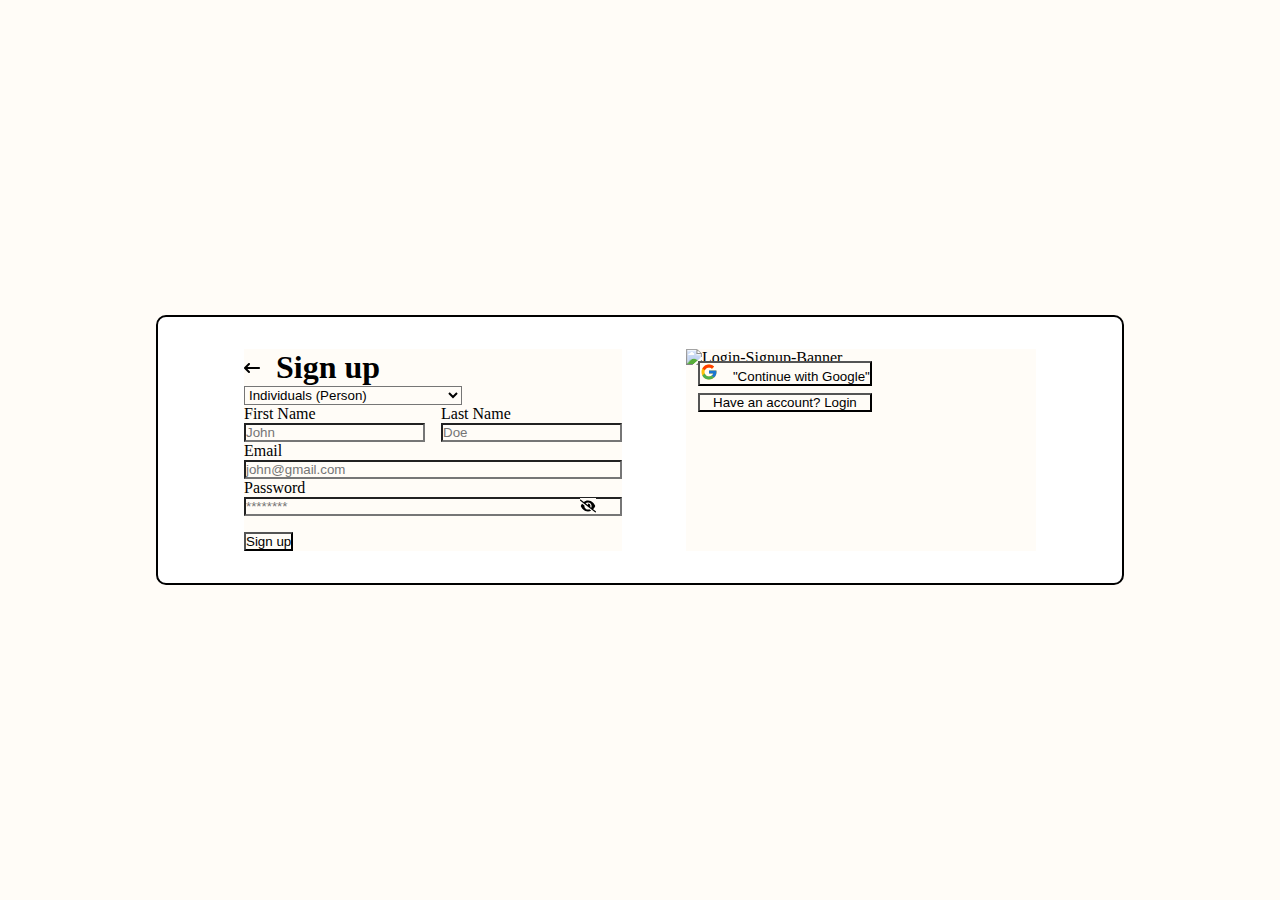
==== signUp.html @ 897768da "Message" ====
<!DOCTYPE html>
<html lang="en">
  <head>
    <meta charset="UTF-8" />
    <meta name="viewport" content="width=device-width, initial-scale=1.0" />
    <title>Ngo World | Signup</title>
    <link rel="stylesheet" href="./authStyles.css">
  </head>
  <body>
    <div id="mainDiv">
    <div id="authCard">
      <!-- left side -->
      <div>
        <!-- button and sign up -->
        <div style="display: flex; align-items: center; gap: 1rem;">
          <svg
            stroke="currentColor"
            fill="currentColor"
            stroke-width="0"
            viewBox="0 0 512 512"
            height="1em"
            width="1em"
            xmlns="http://www.w3.org/2000/svg"
          >
            <path
              d="M9.4 233.4c-12.5 12.5-12.5 32.8 0 45.3l128 128c12.5 12.5 32.8 12.5 45.3 0s12.5-32.8 0-45.3L109.3 288 480 288c17.7 0 32-14.3 32-32s-14.3-32-32-32l-370.7 0 73.4-73.4c12.5-12.5 12.5-32.8 0-45.3s-32.8-12.5-45.3 0l-128 128z"
            ></path>
          </svg>
          <h1>Sign up</h1>
        </div>

        <form action="#">
          <select name="userType" id="userType">
            <option value="Individuals">Individuals (Person)</option>
            <option value="Club">Organization (Charity/Club/NGO)</option>
          </select>

          <!-- first and last name -->
          <div style="display: flex; gap: 1rem;">
            <div class="authElement">
              <label for="FirstName">First Name</label>
              <input type="text" name="name" id="" placeholder="John" />
            </div>
            <div class="authElement">
              <label for="LastName">Last Name</label>
              <input type="text" name="name" id="" placeholder="Doe" />
            </div>
          </div>

          <div  class="authElement" style="display: none;">
            <label for="clubName">Club Name</label>
            <input type="text" name="name" id="" placeholder="Save Tigers" />
          </div>

          <div class="authElement">
            <label for="Email">Email</label>
            <input
              type="email"
              name="email"
              id=""
              placeholder="john@gmail.com"
            />
          </div>

          <div class="authElement">
            <label for="Password">Password</label>
            <input
              type="password"
              name="Password"
              id=""
              placeholder="********"
            />
            <svg style=" cursor: pointer; user-select: none; position:relative; right: -21rem; top: -1.1rem;"
              stroke="currentColor"
              fill="currentColor"
              stroke-width="0"
              viewBox="0 0 640 512"
              class="togglePassword_icon"
              height="1em"
              width="1em"
              xmlns="http://www.w3.org/2000/svg"
            >
              <path
                d="M38.8 5.1C28.4-3.1 13.3-1.2 5.1 9.2S-1.2 34.7 9.2 42.9l592 464c10.4 8.2 25.5 6.3 33.7-4.1s6.3-25.5-4.1-33.7L525.6 386.7c39.6-40.6 66.4-86.1 79.9-118.4c3.3-7.9 3.3-16.7 0-24.6c-14.9-35.7-46.2-87.7-93-131.1C465.5 68.8 400.8 32 320 32c-68.2 0-125 26.3-169.3 60.8L38.8 5.1zM223.1 149.5C248.6 126.2 282.7 112 320 112c79.5 0 144 64.5 144 144c0 24.9-6.3 48.3-17.4 68.7L408 294.5c8.4-19.3 10.6-41.4 4.8-63.3c-11.1-41.5-47.8-69.4-88.6-71.1c-5.8-.2-9.2 6.1-7.4 11.7c2.1 6.4 3.3 13.2 3.3 20.3c0 10.2-2.4 19.8-6.6 28.3l-90.3-70.8zM373 389.9c-16.4 6.5-34.3 10.1-53 10.1c-79.5 0-144-64.5-144-144c0-6.9 .5-13.6 1.4-20.2L83.1 161.5C60.3 191.2 44 220.8 34.5 243.7c-3.3 7.9-3.3 16.7 0 24.6c14.9 35.7 46.2 87.7 93 131.1C174.5 443.2 239.2 480 320 480c47.8 0 89.9-12.9 126.2-32.5L373 389.9z"
              ></path>
            </svg>
          </div>
          <button>Sign up</button>
        </form>
      </div>

      <!-- right side -->
      <div style="width: 100%; max-width: 350px; flex-grow:1 ; position: relative; display: flex; flex-direction: column;">
        <div style="position: absolute; top: 12px; left: 12px; display: flex; flex-direction: column; row-gap: 7px;">
            <button>
                <svg
                  stroke="currentColor"
                  fill="currentColor"
                  stroke-width="0"
                  version="1.1"
                  x="0px"
                  y="0px"
                  viewBox="0 0 48 48"
                  enable-background="new 0 0 48 48"
                  height="1em"
                  width="1em"
                  xmlns="http://www.w3.org/2000/svg"
                  style="font-size: 18px; margin-right: 0.7rem"
                >
                  <path
                    fill="#FFC107"
                    d="M43.611,20.083H42V20H24v8h11.303c-1.649,4.657-6.08,8-11.303,8c-6.627,0-12-5.373-12-12
                      c0-6.627,5.373-12,12-12c3.059,0,5.842,1.154,7.961,3.039l5.657-5.657C34.046,6.053,29.268,4,24,4C12.955,4,4,12.955,4,24
                      c0,11.045,8.955,20,20,20c11.045,0,20-8.955,20-20C44,22.659,43.862,21.35,43.611,20.083z"
                  ></path>
                  <path
                    fill="#FF3D00"
                    d="M6.306,14.691l6.571,4.819C14.655,15.108,18.961,12,24,12c3.059,0,5.842,1.154,7.961,3.039l5.657-5.657
                      C34.046,6.053,29.268,4,24,4C16.318,4,9.656,8.337,6.306,14.691z"
                  ></path>
                  <path
                    fill="#4CAF50"
                    d="M24,44c5.166,0,9.86-1.977,13.409-5.192l-6.19-5.238C29.211,35.091,26.715,36,24,36
                      c-5.202,0-9.619-3.317-11.283-7.946l-6.522,5.025C9.505,39.556,16.227,44,24,44z"
                  ></path>
                  <path
                    fill="#1976D2"
                    d="M43.611,20.083H42V20H24v8h11.303c-0.792,2.237-2.231,4.166-4.087,5.571
                      c0.001-0.001,0.002-0.001,0.003-0.002l6.19,5.238C36.971,39.205,44,34,44,24C44,22.659,43.862,21.35,43.611,20.083z"
                  ></path>
                </svg>
                "Continue with Google"
              </button>
              <button>Have an account? Login</button>
        </div>
        
        <img style="width: 100%; height: 100%; object-fit: cover; "
          src="https://milaan.vercel.app/assets/authbanner-e5c7e6d6.png"
          alt="Login-Signup-Banner"
        />
      </div>
    </div>
</div>
  </body>
</html>
---- authStyles.css ----
*{
    margin: 0;
    padding: 0;
    background-color: #FFFCF7;
}
#mainDiv{
display: flex;
align-items: center;
justify-content: center;
height: 100vh;
}
#authCard{
    width: 100%;
    max-width: 900px;
    padding: 2rem;
    border-radius: 10px;
    background-color: white;
    display: flex;
    border: 2px solid black;
    justify-content: center;
    gap: 4rem;
}
.authElement{
    display: flex;
    flex-direction: column;
}
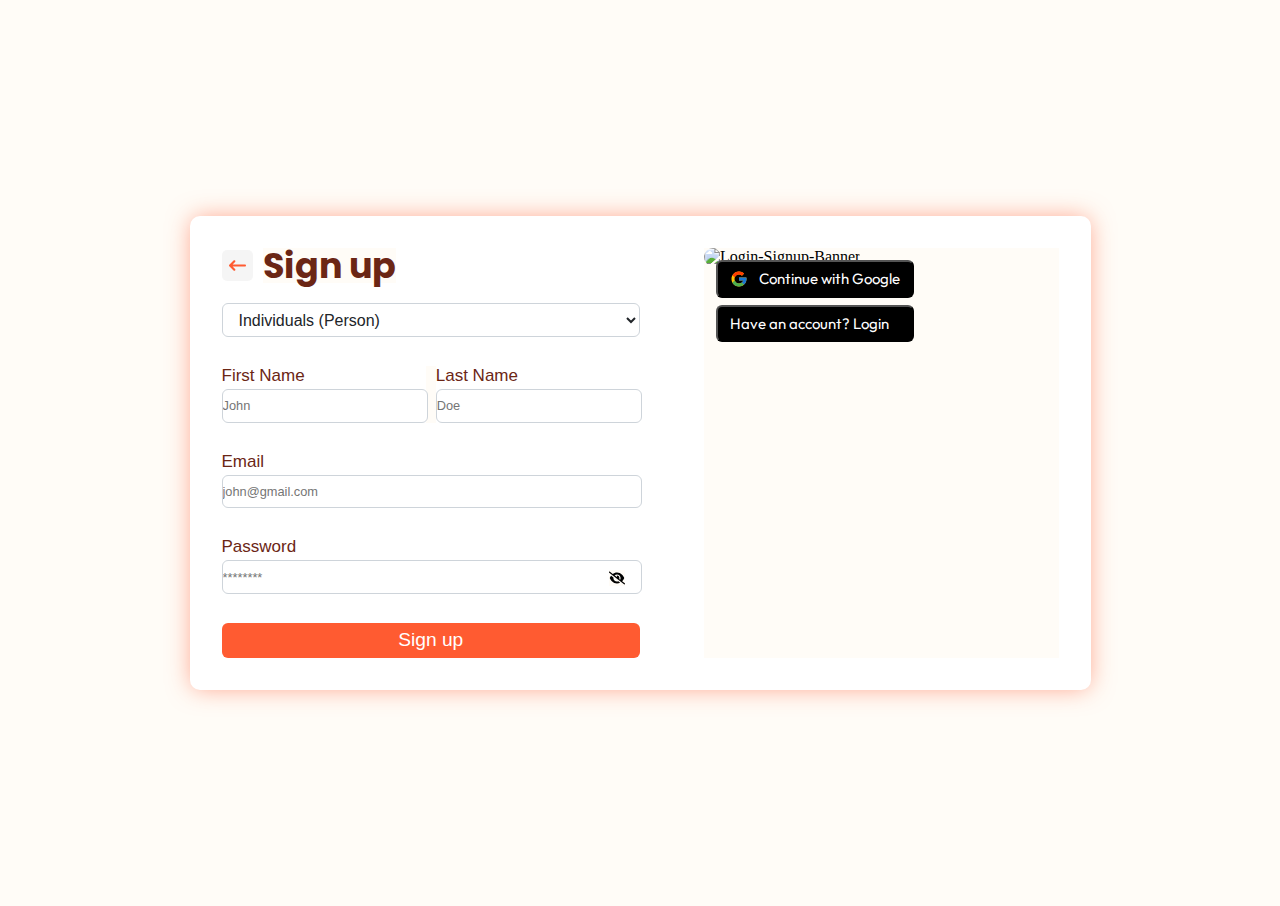
==== commit c93ee9da: "Message" ====
--- a/signUp.html
+++ b/signUp.html
@@ -4,142 +4,162 @@
     <meta charset="UTF-8" />
     <meta name="viewport" content="width=device-width, initial-scale=1.0" />
     <title>Ngo World | Signup</title>
-    <link rel="stylesheet" href="./authStyles.css">
+    <link rel="stylesheet" href="./authStyles.css" />
   </head>
   <body>
     <div id="mainDiv">
-    <div id="authCard">
-      <!-- left side -->
-      <div>
-        <!-- button and sign up -->
-        <div style="display: flex; align-items: center; gap: 1rem;">
-          <svg
-            stroke="currentColor"
-            fill="currentColor"
-            stroke-width="0"
-            viewBox="0 0 512 512"
-            height="1em"
-            width="1em"
-            xmlns="http://www.w3.org/2000/svg"
-          >
-            <path
-              d="M9.4 233.4c-12.5 12.5-12.5 32.8 0 45.3l128 128c12.5 12.5 32.8 12.5 45.3 0s12.5-32.8 0-45.3L109.3 288 480 288c17.7 0 32-14.3 32-32s-14.3-32-32-32l-370.7 0 73.4-73.4c12.5-12.5 12.5-32.8 0-45.3s-32.8-12.5-45.3 0l-128 128z"
-            ></path>
-          </svg>
-          <h1>Sign up</h1>
-        </div>
-
-        <form action="#">
-          <select name="userType" id="userType">
-            <option value="Individuals">Individuals (Person)</option>
-            <option value="Club">Organization (Charity/Club/NGO)</option>
-          </select>
-
-          <!-- first and last name -->
-          <div style="display: flex; gap: 1rem;">
-            <div class="authElement">
-              <label for="FirstName">First Name</label>
-              <input type="text" name="name" id="" placeholder="John" />
-            </div>
-            <div class="authElement">
-              <label for="LastName">Last Name</label>
-              <input type="text" name="name" id="" placeholder="Doe" />
-            </div>
-          </div>
-
-          <div  class="authElement" style="display: none;">
-            <label for="clubName">Club Name</label>
-            <input type="text" name="name" id="" placeholder="Save Tigers" />
-          </div>
-
-          <div class="authElement">
-            <label for="Email">Email</label>
-            <input
-              type="email"
-              name="email"
-              id=""
-              placeholder="john@gmail.com"
-            />
-          </div>
-
-          <div class="authElement">
-            <label for="Password">Password</label>
-            <input
-              type="password"
-              name="Password"
-              id=""
-              placeholder="********"
-            />
-            <svg style=" cursor: pointer; user-select: none; position:relative; right: -21rem; top: -1.1rem;"
+      <div id="authCard">
+        <!-- left side -->
+        <div class="authCard_left">
+          <!-- button and sign up -->
+          <div class="header">
+            <svg 
+            id="backButton"
               stroke="currentColor"
               fill="currentColor"
               stroke-width="0"
-              viewBox="0 0 640 512"
-              class="togglePassword_icon"
+              viewBox="0 0 512 512"
               height="1em"
               width="1em"
               xmlns="http://www.w3.org/2000/svg"
             >
               <path
-                d="M38.8 5.1C28.4-3.1 13.3-1.2 5.1 9.2S-1.2 34.7 9.2 42.9l592 464c10.4 8.2 25.5 6.3 33.7-4.1s6.3-25.5-4.1-33.7L525.6 386.7c39.6-40.6 66.4-86.1 79.9-118.4c3.3-7.9 3.3-16.7 0-24.6c-14.9-35.7-46.2-87.7-93-131.1C465.5 68.8 400.8 32 320 32c-68.2 0-125 26.3-169.3 60.8L38.8 5.1zM223.1 149.5C248.6 126.2 282.7 112 320 112c79.5 0 144 64.5 144 144c0 24.9-6.3 48.3-17.4 68.7L408 294.5c8.4-19.3 10.6-41.4 4.8-63.3c-11.1-41.5-47.8-69.4-88.6-71.1c-5.8-.2-9.2 6.1-7.4 11.7c2.1 6.4 3.3 13.2 3.3 20.3c0 10.2-2.4 19.8-6.6 28.3l-90.3-70.8zM373 389.9c-16.4 6.5-34.3 10.1-53 10.1c-79.5 0-144-64.5-144-144c0-6.9 .5-13.6 1.4-20.2L83.1 161.5C60.3 191.2 44 220.8 34.5 243.7c-3.3 7.9-3.3 16.7 0 24.6c14.9 35.7 46.2 87.7 93 131.1C174.5 443.2 239.2 480 320 480c47.8 0 89.9-12.9 126.2-32.5L373 389.9z"
+                d="M9.4 233.4c-12.5 12.5-12.5 32.8 0 45.3l128 128c12.5 12.5 32.8 12.5 45.3 0s12.5-32.8 0-45.3L109.3 288 480 288c17.7 0 32-14.3 32-32s-14.3-32-32-32l-370.7 0 73.4-73.4c12.5-12.5 12.5-32.8 0-45.3s-32.8-12.5-45.3 0l-128 128z"
               ></path>
             </svg>
+            
+            <h1>Sign up</h1>
           </div>
-          <button>Sign up</button>
-        </form>
-      </div>
 
-      <!-- right side -->
-      <div style="width: 100%; max-width: 350px; flex-grow:1 ; position: relative; display: flex; flex-direction: column;">
-        <div style="position: absolute; top: 12px; left: 12px; display: flex; flex-direction: column; row-gap: 7px;">
+          <form action="#" class="authForm">
+            <div class="authDropdown">
+
+            <div class="authElement">
+              <select class="selectBox" name="userType" id="userType">
+                <option value="Individuals">Individuals (Person)</option>
+                <option value="Club">Organization (Charity/Club/NGO)</option>
+            </select>
+                </div>
+            </div>
+
+            
+
+            <!-- first and last name -->
+            <div id="NamingDiv" class="nameDiv">
+              <div class="authElement">
+                <label class="label" for="FirstName">First Name</label>
+                <input class="input" type="text" name="name" id="" placeholder="John" />
+              </div>
+              <div class="authElement">
+                <label class="label" for="LastName">Last Name</label>
+                <input class="input" type="text" name="name" id="" placeholder="Doe" />
+              </div>
+            </div>
+
+            <div id="clubDiv" class="authElement" style="display: none;">
+              <label class="label" for="clubName">Club Name</label>
+              <input class="input" type="text" name="name" id="" placeholder="Save Tigers" />
+            </div>
+
+            <div class="authElement">
+              <label class="label" for="Email">Email</label>
+              <input class="input"
+                type="email"
+                name="email"
+                id=""
+                placeholder="john@gmail.com"
+              />
+            </div>
+
+            <div class="authElement">
+              <label class="label" for="Password">Password</label>
+              <input class="input"
+                type="password"
+                name="password"
+                id="password"
+                placeholder="********"
+              />
+              <svg
+              id="togglePassword"
+                class="hidePassword"
+                stroke="currentColor"
+                fill="currentColor"
+                stroke-width="0"
+                viewBox="0 0 640 512"
+                class="togglePassword_icon"
+                height="1em"
+                width="1em"
+                xmlns="http://www.w3.org/2000/svg"
+              >
+                <path
+                  d="M38.8 5.1C28.4-3.1 13.3-1.2 5.1 9.2S-1.2 34.7 9.2 42.9l592 464c10.4 8.2 25.5 6.3 33.7-4.1s6.3-25.5-4.1-33.7L525.6 386.7c39.6-40.6 66.4-86.1 79.9-118.4c3.3-7.9 3.3-16.7 0-24.6c-14.9-35.7-46.2-87.7-93-131.1C465.5 68.8 400.8 32 320 32c-68.2 0-125 26.3-169.3 60.8L38.8 5.1zM223.1 149.5C248.6 126.2 282.7 112 320 112c79.5 0 144 64.5 144 144c0 24.9-6.3 48.3-17.4 68.7L408 294.5c8.4-19.3 10.6-41.4 4.8-63.3c-11.1-41.5-47.8-69.4-88.6-71.1c-5.8-.2-9.2 6.1-7.4 11.7c2.1 6.4 3.3 13.2 3.3 20.3c0 10.2-2.4 19.8-6.6 28.3l-90.3-70.8zM373 389.9c-16.4 6.5-34.3 10.1-53 10.1c-79.5 0-144-64.5-144-144c0-6.9 .5-13.6 1.4-20.2L83.1 161.5C60.3 191.2 44 220.8 34.5 243.7c-3.3 7.9-3.3 16.7 0 24.6c14.9 35.7 46.2 87.7 93 131.1C174.5 443.2 239.2 480 320 480c47.8 0 89.9-12.9 126.2-32.5L373 389.9z"
+                ></path>
+              </svg>
+            </div>
+            <button>Sign up</button>
+          </form>
+        </div>
+
+        <!-- middle side for mobile -->
+        <div class="signup_or">
+          <hr><span>OR</span><hr>
+       </div>
+       
+        <!-- right side -->
+        <div class="authCard_right">
+          <div class="authRightCardButtons">
             <button>
-                <svg
-                  stroke="currentColor"
-                  fill="currentColor"
-                  stroke-width="0"
-                  version="1.1"
-                  x="0px"
-                  y="0px"
-                  viewBox="0 0 48 48"
-                  enable-background="new 0 0 48 48"
-                  height="1em"
-                  width="1em"
-                  xmlns="http://www.w3.org/2000/svg"
-                  style="font-size: 18px; margin-right: 0.7rem"
-                >
-                  <path
-                    fill="#FFC107"
-                    d="M43.611,20.083H42V20H24v8h11.303c-1.649,4.657-6.08,8-11.303,8c-6.627,0-12-5.373-12-12
+              <svg 
+                stroke="currentColor"
+                fill="currentColor"
+                stroke-width="0"
+                version="1.1"
+                x="0px"
+                y="0px"
+                viewBox="0 0 48 48"
+                enable-background="new 0 0 48 48"
+                height="1em"
+                width="1em"
+                xmlns="http://www.w3.org/2000/svg"
+                style="font-size: 18px; margin-right: 0.7rem"
+              >
+                <path
+                  fill="#FFC107"
+                  d="M43.611,20.083H42V20H24v8h11.303c-1.649,4.657-6.08,8-11.303,8c-6.627,0-12-5.373-12-12
                       c0-6.627,5.373-12,12-12c3.059,0,5.842,1.154,7.961,3.039l5.657-5.657C34.046,6.053,29.268,4,24,4C12.955,4,4,12.955,4,24
                       c0,11.045,8.955,20,20,20c11.045,0,20-8.955,20-20C44,22.659,43.862,21.35,43.611,20.083z"
-                  ></path>
-                  <path
-                    fill="#FF3D00"
-                    d="M6.306,14.691l6.571,4.819C14.655,15.108,18.961,12,24,12c3.059,0,5.842,1.154,7.961,3.039l5.657-5.657
+                ></path>
+                <path
+                  fill="#FF3D00"
+                  d="M6.306,14.691l6.571,4.819C14.655,15.108,18.961,12,24,12c3.059,0,5.842,1.154,7.961,3.039l5.657-5.657
                       C34.046,6.053,29.268,4,24,4C16.318,4,9.656,8.337,6.306,14.691z"
-                  ></path>
-                  <path
-                    fill="#4CAF50"
-                    d="M24,44c5.166,0,9.86-1.977,13.409-5.192l-6.19-5.238C29.211,35.091,26.715,36,24,36
+                ></path>
+                <path
+                  fill="#4CAF50"
+                  d="M24,44c5.166,0,9.86-1.977,13.409-5.192l-6.19-5.238C29.211,35.091,26.715,36,24,36
                       c-5.202,0-9.619-3.317-11.283-7.946l-6.522,5.025C9.505,39.556,16.227,44,24,44z"
-                  ></path>
-                  <path
-                    fill="#1976D2"
-                    d="M43.611,20.083H42V20H24v8h11.303c-0.792,2.237-2.231,4.166-4.087,5.571
+                ></path>
+                <path
+                  fill="#1976D2"
+                  d="M43.611,20.083H42V20H24v8h11.303c-0.792,2.237-2.231,4.166-4.087,5.571
                       c0.001-0.001,0.002-0.001,0.003-0.002l6.19,5.238C36.971,39.205,44,34,44,24C44,22.659,43.862,21.35,43.611,20.083z"
-                  ></path>
-                </svg>
-                "Continue with Google"
-              </button>
-              <button>Have an account? Login</button>
+                ></path>
+              </svg>
+              Continue with Google
+            </button>
+            <button>Have an account? Login</button>
+          </div>
+
+          <img
+            class="banner"
+            src="https://milaan.vercel.app/assets/authbanner-e5c7e6d6.png"
+            alt="Login-Signup-Banner"
+          />
         </div>
-        
-        <img style="width: 100%; height: 100%; object-fit: cover; "
-          src="https://milaan.vercel.app/assets/authbanner-e5c7e6d6.png"
-          alt="Login-Signup-Banner"
-        />
+
       </div>
     </div>
-</div>
+
+    <script src="./signUpJS.js   "></script>
   </body>
 </html>
--- a/authStyles.css
+++ b/authStyles.css
@@ -1,26 +1,254 @@
-*{
-    margin: 0;
-    padding: 0;
-    background-color: #FFFCF7;
-}
-#mainDiv{
-display: flex;
-align-items: center;
-justify-content: center;
-height: 100vh;
-}
-#authCard{
+@import url("https://fonts.googleapis.com/css2?family=Outfit:wght@100..900&display=swap");
+@import url("https://fonts.googleapis.com/css2?family=Outfit:wght@100..900&family=Poppins:ital,wght@0,100;0,200;0,300;0,400;0,500;0,600;0,700;0,800;0,900;1,100;1,200;1,300;1,400;1,500;1,600;1,700;1,800;1,900&display=swap");
+* {
+  margin: 0;
+  padding: 0;
+  background-color: #fffcf7;
+}
+#mainDiv {
+  display: flex;
+  flex-direction: column;
+  align-items: center;
+  justify-content: center;
+  gap: 1rem;
+  padding: 0 20.5px;
+  overflow-y: hidden;
+  height: 100vh;
+  margin: 3px;
+  overflow-x: hidden;
+}
+#authCard {
+  width: 100%;
+  max-width: 837px;
+  background-color: #ffffff;
+  padding: 2rem;
+  border-radius: 10px;
+  box-shadow: 0 0 24px -2px #ff5b318f;
+  display: flex;
+  gap: 4rem;
+}
+.authElement {
+  display: flex;
+  flex-direction: column;
+  position: relative;
+  width: 100%;
+  background-color: #fff;
+}
+.authCard_left {
+  display: flex;
+  flex-direction: column;
+  row-gap: 20px;
+  width: 50%;
+  background-color: #fff;
+}
+.authCard_left .header {
+  display: flex;
+  align-items: center;
+  gap: 10px;
+  background-color: #fff;
+}
+
+.authCard_left .header svg {
+  font-size: 20px;
+  background: rgba(0, 0, 0, 0.0392156863);
+  color: #ff5b31;
+  padding: 7px;
+  width: 17px;
+  height: 17px;
+  border-radius: 5px;
+  cursor: pointer;
+}
+.authCard_left .header h1 {
+  font-size: 35px;
+  /* font-weight:700; */
+  color: #6b2615;
+  line-height: 1;
+  font-family: Poppins, sans-serif;
+}
+
+.authCard_left .authForm {
+  display: flex;
+  flex-direction: column;
+  gap: 1.8rem;
+  width: 100%;
+  background-color: #fff;
+}
+
+.authCard_left .authForm .authDropDown {
+  display: flex;
+  align-items: center;
+  position: relative;
+  width: 100%;
+  font-size: 16px;
+  font-family: Poppins, sans-serif;
+}
+
+.authCard_left .authForm .nameDiv {
+  display: flex;
+  gap: 10px;
+}
+.authCard_left .authForm .selectBox {
+  display: block;
+  width: 100%;
+  padding: 0.4rem 0.75rem;
+  font-size: 1rem;
+  font-weight: 400;
+  line-height: 1.5;
+  color: #212529;
+  background-color: #fff;
+  background-clip: padding-box;
+  border: 1px solid #ced4da;
+  border-radius: 0.375rem;
+  transition: border-color 0.15s ease-in-out, box-shadow 0.15s ease-in-out;
+}
+
+.authCard_left .authForm .label {
+  font-family: sans-serif;
+  font-size: 17px;
+  font-weight: 400;
+  margin-bottom: 3px;
+  color: #6b2615;
+  background-color: #fff;
+}
+
+.authCard_left .authForm .input {
+  width: 100%;
+  padding: 0.4rem 0;
+  font-size: 0.8rem;
+  font-weight: 400;
+  line-height: 1.5;
+  color: #212529;
+  background-color: #fff;
+  border: 1px solid #ced4da;
+  border-radius: 0.375rem;
+  transition: border-color 0.15s ease-in-out, box-shadow 0.15s;
+  font-family: sans-serif;
+}
+
+.authCard_left .authForm .hidePassword {
+  cursor: pointer;
+  user-select: none;
+  position: absolute;
+  right: 15px;
+  top: 33px;
+}
+
+.authCard_left .authForm button {
+  background-color: #ff5b31;
+  transition: all 0.2s ease-in-out;
+  color: #fff;
+  padding: 0.4rem 0.75rem;
+  font-size: larger;
+  border: none;
+  border-radius: 0.375rem;
+}
+
+.signup_or {
+  display: none;
+}
+
+.authCard_right {
+  width: 350px;
+  flex-grow: 1;
+  position: relative;
+}
+.authCard_right .banner {
+  width: 100%;
+  height: 100%;
+  object-fit: cover;
+  border-radius: 12px;
+}
+.authCard_right .authRightCardButtons {
+  display: flex;
+  flex-direction: column;
+  position: absolute;
+  top: 12px;
+  left: 12px;
+  row-gap: 7px;
+  background-color: rgba(0, 0, 0, 0);
+}
+
+.authCard_right .authRightCardButtons button {
+  background-color: #000;
+  color: #fff;
+  border-radius: 6px;
+  font-size: 15px;
+  display: flex;
+  align-items: center;
+  width: 100%;
+  font-family: "Outfit", sans-serif;
+  padding: 0.45rem 0.75rem;
+  font-weight: 400;
+}
+.authCard_right .authRightCardButtons button svg {
+  background-color: #000;
+}
+
+@media screen and (max-width: 450px) {
+  * {
+    background-color: #ffffff;
+  }
+  #mainDiv {
+    display: flex;
+    flex-direction: column;
+    align-items: center;
+    padding: 0 0;
+  }
+  #authCard {
+    width: 93%;
+    max-width: 100%;
+    background-color: #ffffff;
+    padding: 1rem;
+    box-shadow: 0 0 0 0;
+    display: flex;
+    flex-direction: column;
+    gap: 2rem;
+  }
+  .authCard_right .banner {
+    display: none;
+  }
+
+  .authCard_right {
     width: 100%;
-    max-width: 900px;
-    padding: 2rem;
-    border-radius: 10px;
-    background-color: white;
-    display: flex;
-    border: 2px solid black;
+  }
+
+  .authCard_left {
+    display: flex;
+    flex-direction: column;
+    row-gap: 20px;
+    width: 100%;
+    background-color: #fff;
+  }
+  .authCard_right .authRightCardButtons {
+    position: relative;
+    top: 0;
+    left: 0;
+    display: flex !important;
+  }
+
+  hr {
+    margin: 0 0;
+    border: 1px;
+    color: black;
+    border-top: 1px solid;
+    opacity: 0.25;
+    width: 100%;
+  }
+
+  .signup_or {
+    display: flex;
+    gap: 10px;
+    align-items: center;
+    font-family: Poppins, sans-serif;
+    width: 100%; /* Ensure it takes full width */
+    justify-content: center; /* Center align the content */
+  }
+
+  .authCard_right .authRightCardButtons button {
+    display: flex;
     justify-content: center;
-    gap: 4rem;
-}
-.authElement{
-    display: flex;
-    flex-direction: column;
-}+  }
+  .authCard_left .authForm .input {
+    padding: 0.4rem 0;
+    }
+}
